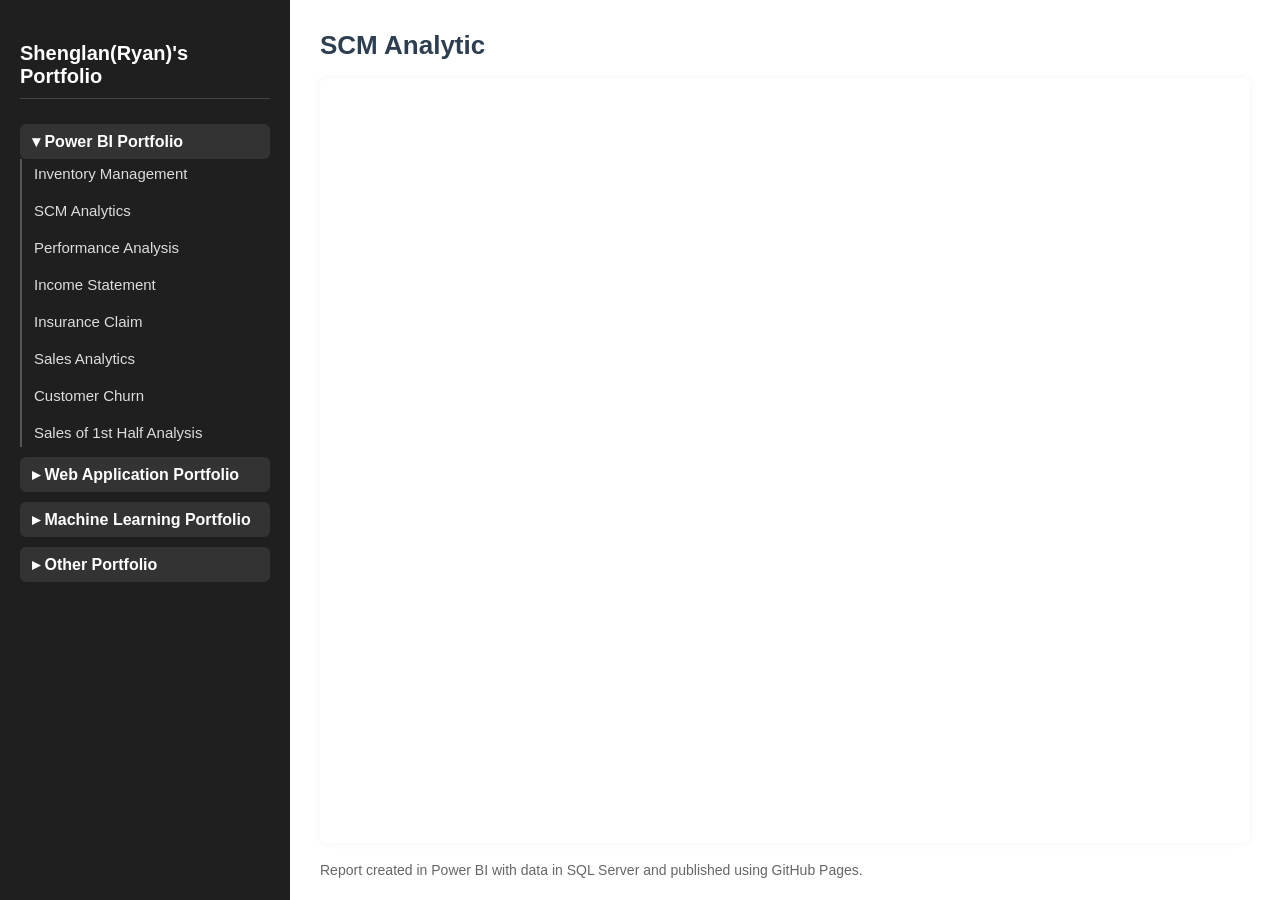
==== index.html @ 22545bd5 "Update index.html" ====
<!DOCTYPE html>
<html lang="en">
<head>
  <meta charset="UTF-8" />
  <title>Shenglan(Ryan)'s Portfolio</title>
  <link rel="stylesheet" href="style.css" />
</head>
<body>
  <div class="sidebar">
    <h2>Shenglan(Ryan)'s Portfolio</h2>
    <ul>
      <li>
        <span class="folder" onclick="toggleSection('powerbi-list')">▾ Power BI Portfolio</span>
        <ul class="submenu" id="powerbi-list">
          <li><a onclick="loadReport('inventory')">Inventory Management</a></li>
          <li><a onclick="loadReport('SCManalytics')">SCM Analytics</a></li>
          <li><a onclick="loadReport('performanceanalysis')">Performance Analysis</a></li>
           <li><a onclick="loadReport('IncomeStatement')">Income Statement</a></li>
          <li><a onclick="loadReport('insuranceclaim')">Insurance Claim</a></li>
          <li><a onclick="loadReport('marketingcmp')">Sales Analytics</a></li>
          <li><a onclick="loadReport('churnrate')">Customer Churn</a></li>
          <li><a onclick="loadReport('halfyearsales')">Sales of 1st Half Analysis</a></li>
        </ul>
      </li>
      <li>
        <span class="folder" onclick="toggleSection('web-list')">▸ Web Application Portfolio</span>
        <ul class="submenu" id="web-list" style="display: none;">
          <li><em style="color: white;">Coming soon...</em></li>
        </ul>
      </li>
      <li>
        <span class="folder" onclick="toggleSection('ml-list')">▸ Machine Learning Portfolio</span>
        <ul class="submenu" id="ml-list" style="display: none;">
           <li><em style="color: white;">Coming soon...</em></li>
        </ul>
      </li>
      <li>
        <span class="folder" onclick="toggleSection('other-list')">▸ Other Portfolio</span>
        <ul class="submenu" id="other-list" style="display: none;">
           <li><em style="color: white;">Coming soon...</em></li>
        </ul>
      </li>
    </ul>
  </div>

  <div class="main">
    <h1 id="report-title">SCM Analytic</h1>
    <iframe id="report-frame"
      src="https://app.powerbi.com/view?r=eyJrIjoiOWNiYjFjZWQtNTE3Yi00NDk4LThjNjUtZjg1ZTZkYTdkNmQ1IiwidCI6ImEwMzA2YjMzLWMyNjUtNGFiYi05Mjg2LWY4YmRmNzE3M2FjNyJ9&pageName=f8e360cd06abdc3a5ea2"
      allowfullscreen></iframe>
    <p class="note">Report created in Power BI with data in SQL Server and published using GitHub Pages.</p>
  </div>

  <script>
    function loadReport(name) {
      const titles = {
        inventory:"Inventory Management",
        SCManalytics:"SCM Analytics",
        performanceanalysis: "Performance Analysis",
        IncomeStatement:"Income Statement",
        insuranceclaim :"Insurance Claim",
        marketingcmp: "Sales Analytics",
        churnrate: "Customer Churn",
        halfyearsales :"1st half sales analysis"
      };

      const links = {
        inventory:"https://app.powerbi.com/view?r=eyJrIjoiNjc1ODQxYWUtNGIyNy00ODNkLWIxNjAtNmE2ZTY1MWYwM2MyIiwidCI6ImEwMzA2YjMzLWMyNjUtNGFiYi05Mjg2LWY4YmRmNzE3M2FjNyJ9",
        SCManalytics: "https://app.powerbi.com/view?r=eyJrIjoiOWNiYjFjZWQtNTE3Yi00NDk4LThjNjUtZjg1ZTZkYTdkNmQ1IiwidCI6ImEwMzA2YjMzLWMyNjUtNGFiYi05Mjg2LWY4YmRmNzE3M2FjNyJ9&pageName=f8e360cd06abdc3a5ea2",
        performanceanalysis: "https://app.powerbi.com/view?r=eyJrIjoiYTQ2NDRjM2QtNTUyMi00N2UxLTk2NjktNjE3MzAxNDFlNmEzIiwidCI6IjUyMDk1N2MxLWZjZWQtNGM0Ny1iZWUwLTdjZjhiODhlZjZiZSJ9",
        IncomeStatement: "https://app.powerbi.com/view?r=eyJrIjoiYjhkMTYxYWEtZDYwOC00YzY2LWI2MzAtMzBmODczM2ZkNGVlIiwidCI6IjUyMDk1N2MxLWZjZWQtNGM0Ny1iZWUwLTdjZjhiODhlZjZiZSJ9",
        insuranceclaim: "https://app.powerbi.com/view?r=eyJrIjoiMDYzNmIxMGEtYTE4ZC00YzVlLThkZmQtMzNmNjJlNTQxOWU0IiwidCI6IjUyMDk1N2MxLWZjZWQtNGM0Ny1iZWUwLTdjZjhiODhlZjZiZSJ9",
        marketingcmp: "https://app.powerbi.com/view?r=eyJrIjoiMjQ5YzI5MTAtMDRmZS00MzBjLWI2ZDgtNmZhMTgxMDc0YzRmIiwidCI6IjUyMDk1N2MxLWZjZWQtNGM0Ny1iZWUwLTdjZjhiODhlZjZiZSJ9",
        churnrate: "https://app.powerbi.com/view?r=eyJrIjoiZDU4M2FhNWQtNjgwYS00MzhkLTkyODUtZTFjNDY0ZDljZDgyIiwidCI6IjUyMDk1N2MxLWZjZWQtNGM0Ny1iZWUwLTdjZjhiODhlZjZiZSJ9",
        halfyearsales: "https://app.powerbi.com/view?r=eyJrIjoiZjUyMDViOGMtOGFiYi00MjY4LWJiMjUtMTlkM2EyYzJjZDRlIiwidCI6IjUyMDk1N2MxLWZjZWQtNGM0Ny1iZWUwLTdjZjhiODhlZjZiZSJ9",
        
      };

      document.getElementById("report-frame").src = links[name];
      document.getElementById("report-title").innerText = titles[name];
    }

    function toggleSection(id) {
      const section = document.getElementById(id);
      const visible = section.style.display !== "none";
      section.style.display = visible ? "none" : "block";

      const folderText = section.previousElementSibling;
      if (folderText.textContent.includes("▾")) {
        folderText.textContent = folderText.textContent.replace("▾", "▸");
      } else {
        folderText.textContent = folderText.textContent.replace("▸", "▾");
      }
    }
  </script>
</body>
</html>
---- style.css ----
/* === Global Styles === */
body {
  margin: 0;
  font-family: "Segoe UI", Roboto, Arial, sans-serif;
  display: flex;
  height: 100vh;
  overflow: hidden;
  background-color: #f9f9f9;
}

/* === Sidebar === */
.sidebar {
  width: 250px;
  background: #1f1f1f; /* Dark background */
  padding: 25px 20px;
  box-shadow: 2px 0 10px rgba(0, 0, 0, 0.2);
  overflow-y: auto;
}

.sidebar h2 {
  font-size: 20px;
  color: #ffffff;
  margin-bottom: 25px;
  border-bottom: 1px solid #444;
  padding-bottom: 10px;
}

.sidebar ul {
  list-style: none;
  padding: 0;
  margin: 0;
}

.sidebar li {
  margin-bottom: 10px;
}

.sidebar .folder {
  font-weight: 600;
  font-size: 16px;
  color: #ffffff;
  padding: 8px 12px;
  border-radius: 6px;
  cursor: pointer;
  background-color: #333333;
  transition: background-color 0.3s ease;
  display: block;
}

.sidebar .folder:hover {
  background-color: #444444;
}

/* === Submenu Items === */
.submenu {
  list-style: none;
  padding-left: 15px;
  margin-top: 6px;
  border-left: 2px solid #555;
}

.submenu li {
  margin-bottom: 8px;
}

.submenu li a {
  font-size: 15px;
  color: #dddddd;
  padding: 6px 12px;
  display: block;
  text-decoration: none;
  border-radius: 4px;
  transition: background-color 0.2s ease, color 0.2s ease;
}

.submenu li a:hover,
.submenu li a.active {
  background-color: #2c3e50;
  color: #ffffff;
  font-weight: bold;
}

/* === Main Content === */
.main {
  flex: 1;
  padding: 30px;
  overflow-y: auto;
  background-color: #ffffff;
}

h1 {
  margin-top: 0;
  font-size: 26px;
  color: #2c3e50;
}

/* === Report Frame === */
iframe {
  width: 100%;
  height: 85vh;
  border: none;
  border-radius: 8px;
  box-shadow: 0 0 10px rgba(0,0,0,0.05);
}

/* === Footer Note === */
.note {
  margin-top: 15px;
  font-size: 14px;
  color: #666;
}

/* === Responsive Design === */
@media (max-width: 768px) {
  body {
    flex-direction: column;
  }

  .sidebar {
    width: 100%;
    box-shadow: none;
    border-bottom: 1px solid #ccc;
  }

  .main {
    padding: 15px;
  }

  iframe {
    height: 70vh;
  }

.sidebar .submenu li em {
  color: white !important;
}
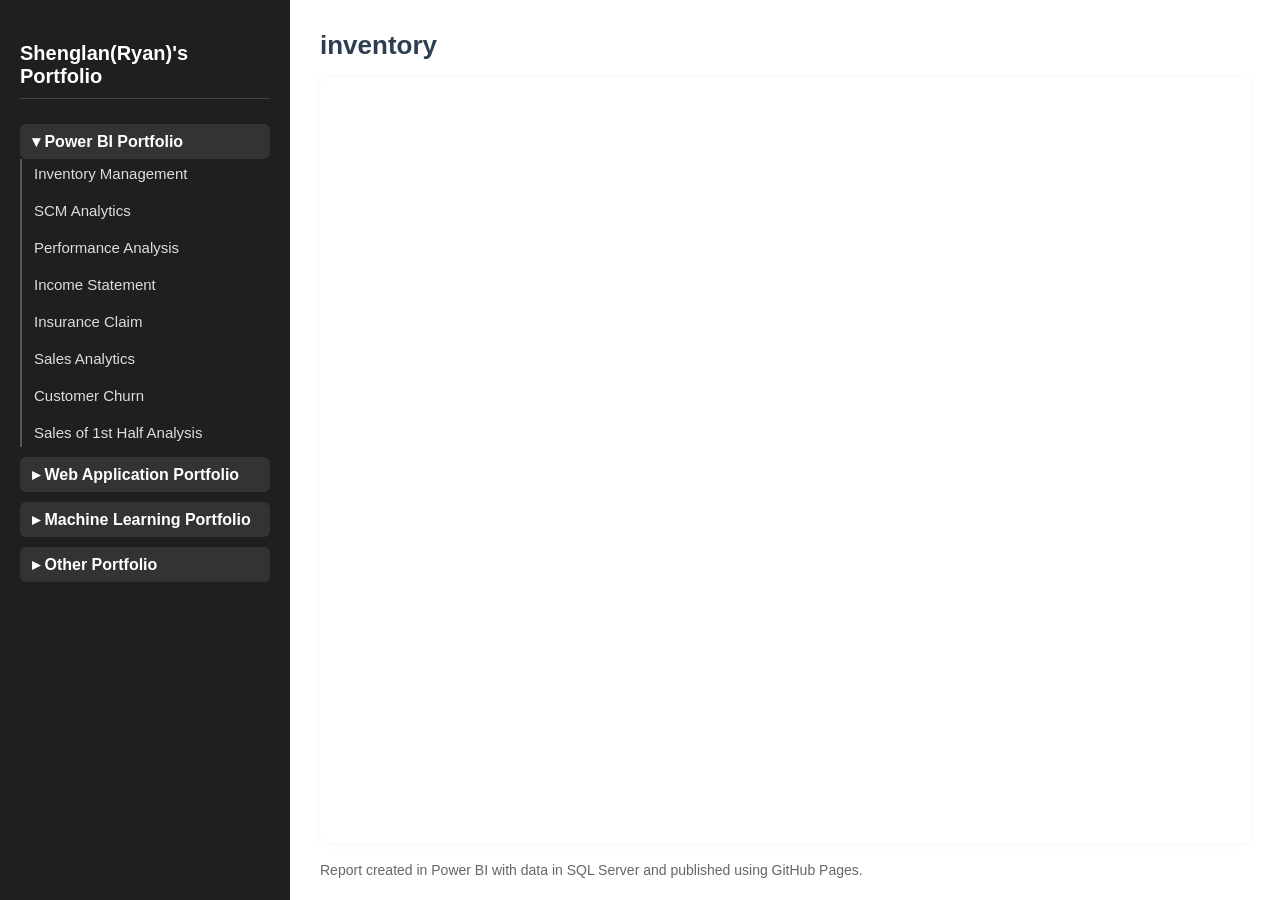
==== commit 914a0fd7: "Change report title from 'SCM Analytic' to 'inventory'" ====
--- a/index.html
+++ b/index.html
@@ -44,9 +44,9 @@
   </div>
 
   <div class="main">
-    <h1 id="report-title">SCM Analytic</h1>
+    <h1 id="report-title">inventory</h1>
     <iframe id="report-frame"
-      src="https://app.powerbi.com/view?r=eyJrIjoiOWNiYjFjZWQtNTE3Yi00NDk4LThjNjUtZjg1ZTZkYTdkNmQ1IiwidCI6ImEwMzA2YjMzLWMyNjUtNGFiYi05Mjg2LWY4YmRmNzE3M2FjNyJ9&pageName=f8e360cd06abdc3a5ea2"
+      src="https://app.powerbi.com/view?r=eyJrIjoiNjc1ODQxYWUtNGIyNy00ODNkLWIxNjAtNmE2ZTY1MWYwM2MyIiwidCI6ImEwMzA2YjMzLWMyNjUtNGFiYi05Mjg2LWY4YmRmNzE3M2FjNyJ9"
       allowfullscreen></iframe>
     <p class="note">Report created in Power BI with data in SQL Server and published using GitHub Pages.</p>
   </div>
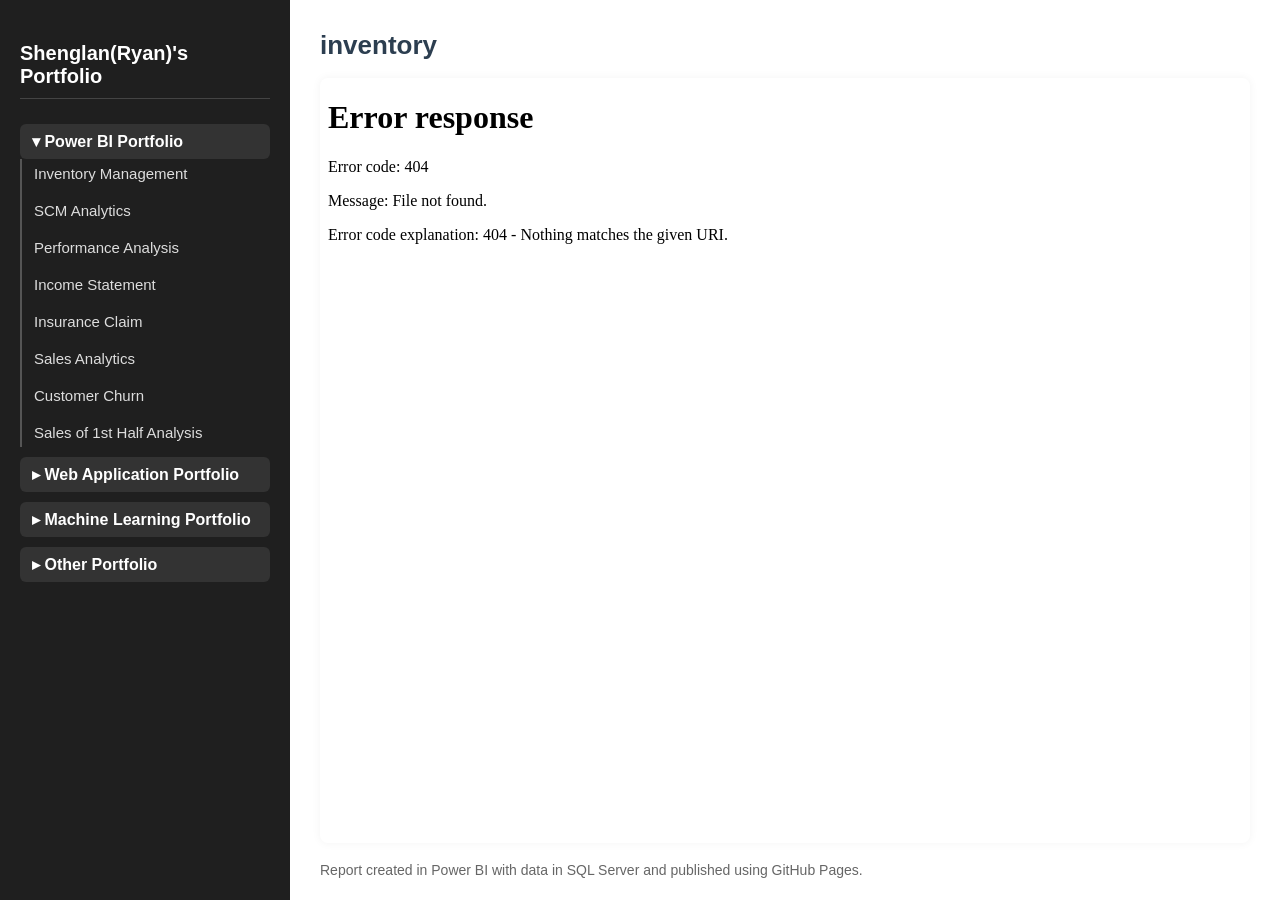
==== commit 297ff197: "Fix iframe src attribute syntax error" ====
--- a/index.html
+++ b/index.html
@@ -46,7 +46,7 @@
   <div class="main">
     <h1 id="report-title">inventory</h1>
     <iframe id="report-frame"
-      src="https://app.powerbi.com/view?r=eyJrIjoiNjc1ODQxYWUtNGIyNy00ODNkLWIxNjAtNmE2ZTY1MWYwM2MyIiwidCI6ImEwMzA2YjMzLWMyNjUtNGFiYi05Mjg2LWY4YmRmNzE3M2FjNyJ9"
+      src=="https://app.powerbi.com/view?r=eyJrIjoiNjc1ODQxYWUtNGIyNy00ODNkLWIxNjAtNmE2ZTY1MWYwM2MyIiwidCI6ImEwMzA2YjMzLWMyNjUtNGFiYi05Mjg2LWY4YmRmNzE3M2FjNyJ9"
       allowfullscreen></iframe>
     <p class="note">Report created in Power BI with data in SQL Server and published using GitHub Pages.</p>
   </div>
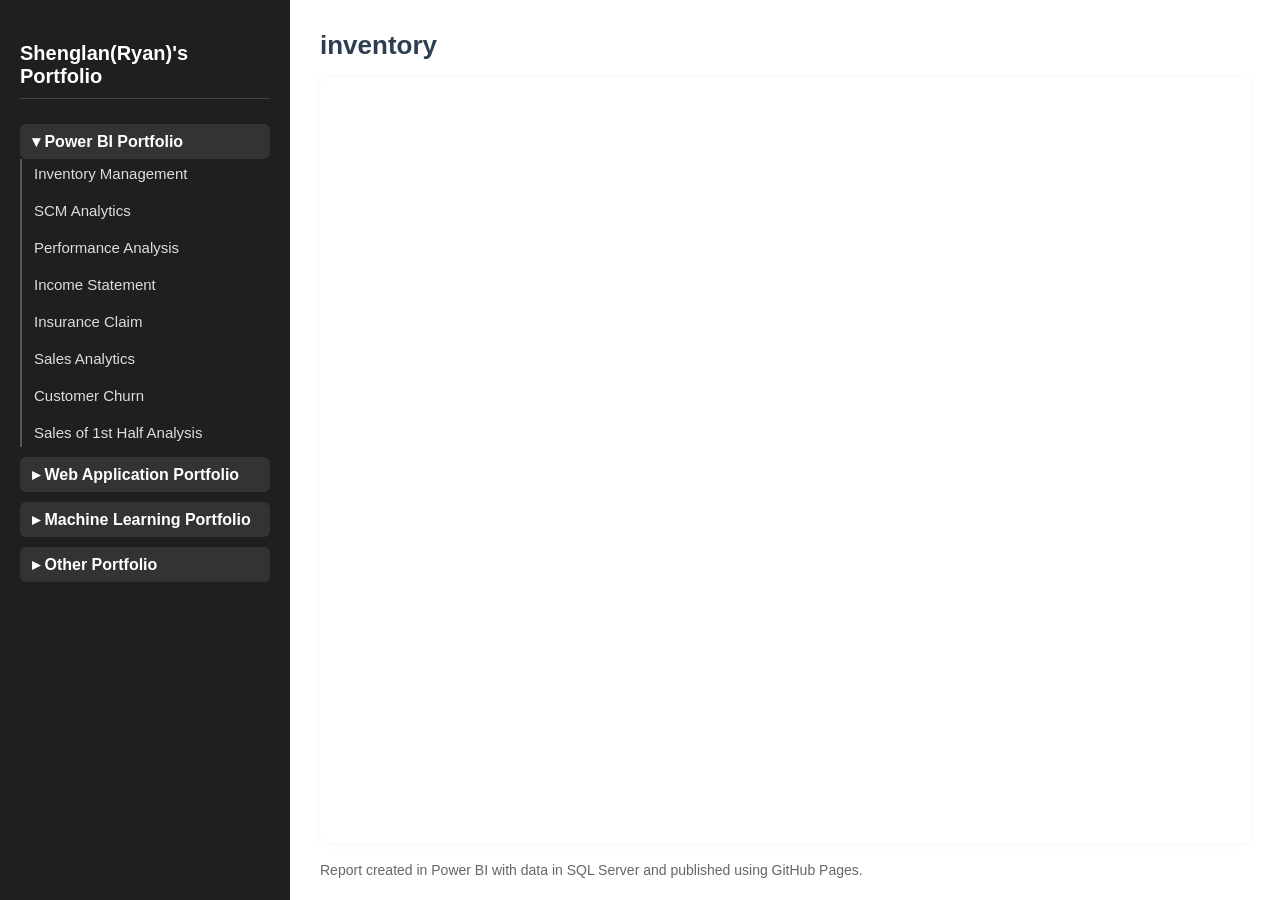
==== commit 8e707c13: "Fix iframe src attribute in index.html" ====
--- a/index.html
+++ b/index.html
@@ -46,7 +46,7 @@
   <div class="main">
     <h1 id="report-title">inventory</h1>
     <iframe id="report-frame"
-      src=="https://app.powerbi.com/view?r=eyJrIjoiNjc1ODQxYWUtNGIyNy00ODNkLWIxNjAtNmE2ZTY1MWYwM2MyIiwidCI6ImEwMzA2YjMzLWMyNjUtNGFiYi05Mjg2LWY4YmRmNzE3M2FjNyJ9"
+      src="https://app.powerbi.com/view?r=eyJrIjoiNjc1ODQxYWUtNGIyNy00ODNkLWIxNjAtNmE2ZTY1MWYwM2MyIiwidCI6ImEwMzA2YjMzLWMyNjUtNGFiYi05Mjg2LWY4YmRmNzE3M2FjNyJ9"
       allowfullscreen></iframe>
     <p class="note">Report created in Power BI with data in SQL Server and published using GitHub Pages.</p>
   </div>
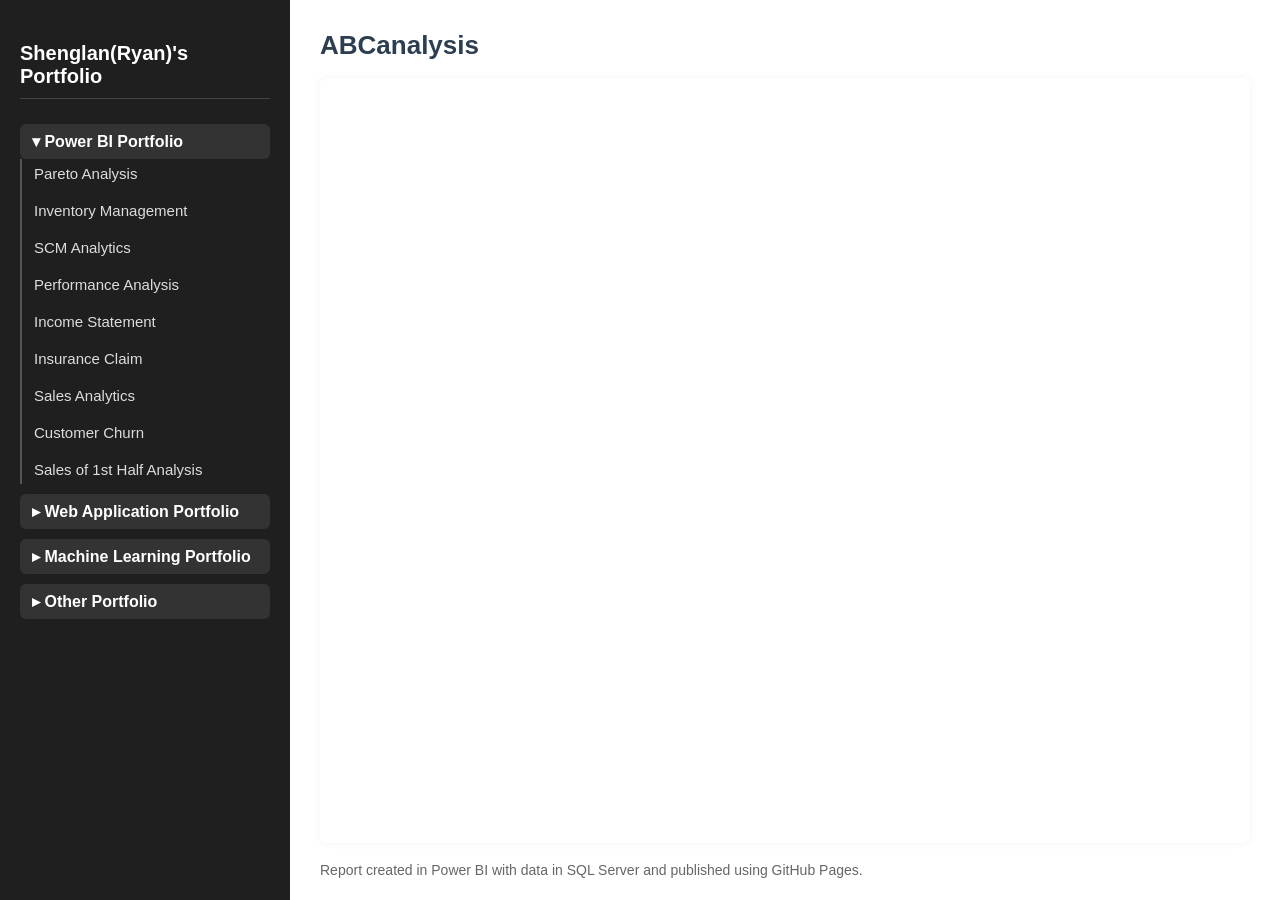
==== commit d76ac830: "Update report title and add ABCanalysis report" ====
--- a/index.html
+++ b/index.html
@@ -12,6 +12,7 @@
       <li>
         <span class="folder" onclick="toggleSection('powerbi-list')">▾ Power BI Portfolio</span>
         <ul class="submenu" id="powerbi-list">
+           <li><a onclick="loadReport('ABCanalysis')">Pareto Analysis</a></li>
           <li><a onclick="loadReport('inventory')">Inventory Management</a></li>
           <li><a onclick="loadReport('SCManalytics')">SCM Analytics</a></li>
           <li><a onclick="loadReport('performanceanalysis')">Performance Analysis</a></li>
@@ -44,9 +45,9 @@
   </div>
 
   <div class="main">
-    <h1 id="report-title">inventory</h1>
+    <h1 id="report-title">ABCanalysis</h1>
     <iframe id="report-frame"
-      src="https://app.powerbi.com/view?r=eyJrIjoiNjc1ODQxYWUtNGIyNy00ODNkLWIxNjAtNmE2ZTY1MWYwM2MyIiwidCI6ImEwMzA2YjMzLWMyNjUtNGFiYi05Mjg2LWY4YmRmNzE3M2FjNyJ9"
+      src="https://app.powerbi.com/view?r=eyJrIjoiMjQ5ZjcwNTktYjlmMy00ODllLThhYWYtNzU5ODViZWQ5YmQyIiwidCI6ImZmZGZhZmU0LWE0MDgtNDQ2MS1hNGI2LTcyNTNlMWU0Zjc0MiJ9"
       allowfullscreen></iframe>
     <p class="note">Report created in Power BI with data in SQL Server and published using GitHub Pages.</p>
   </div>
@@ -54,6 +55,7 @@
   <script>
     function loadReport(name) {
       const titles = {
+        ABCanalysis:"Pareto Analysis",
         inventory:"Inventory Management",
         SCManalytics:"SCM Analytics",
         performanceanalysis: "Performance Analysis",
@@ -65,6 +67,7 @@
       };
 
       const links = {
+        ABCanalysis:"https://app.powerbi.com/view?r=eyJrIjoiMjQ5ZjcwNTktYjlmMy00ODllLThhYWYtNzU5ODViZWQ5YmQyIiwidCI6ImZmZGZhZmU0LWE0MDgtNDQ2MS1hNGI2LTcyNTNlMWU0Zjc0MiJ9"
         inventory:"https://app.powerbi.com/view?r=eyJrIjoiNjc1ODQxYWUtNGIyNy00ODNkLWIxNjAtNmE2ZTY1MWYwM2MyIiwidCI6ImEwMzA2YjMzLWMyNjUtNGFiYi05Mjg2LWY4YmRmNzE3M2FjNyJ9",
         SCManalytics: "https://app.powerbi.com/view?r=eyJrIjoiOWNiYjFjZWQtNTE3Yi00NDk4LThjNjUtZjg1ZTZkYTdkNmQ1IiwidCI6ImEwMzA2YjMzLWMyNjUtNGFiYi05Mjg2LWY4YmRmNzE3M2FjNyJ9&pageName=f8e360cd06abdc3a5ea2",
         performanceanalysis: "https://app.powerbi.com/view?r=eyJrIjoiYTQ2NDRjM2QtNTUyMi00N2UxLTk2NjktNjE3MzAxNDFlNmEzIiwidCI6IjUyMDk1N2MxLWZjZWQtNGM0Ny1iZWUwLTdjZjhiODhlZjZiZSJ9",
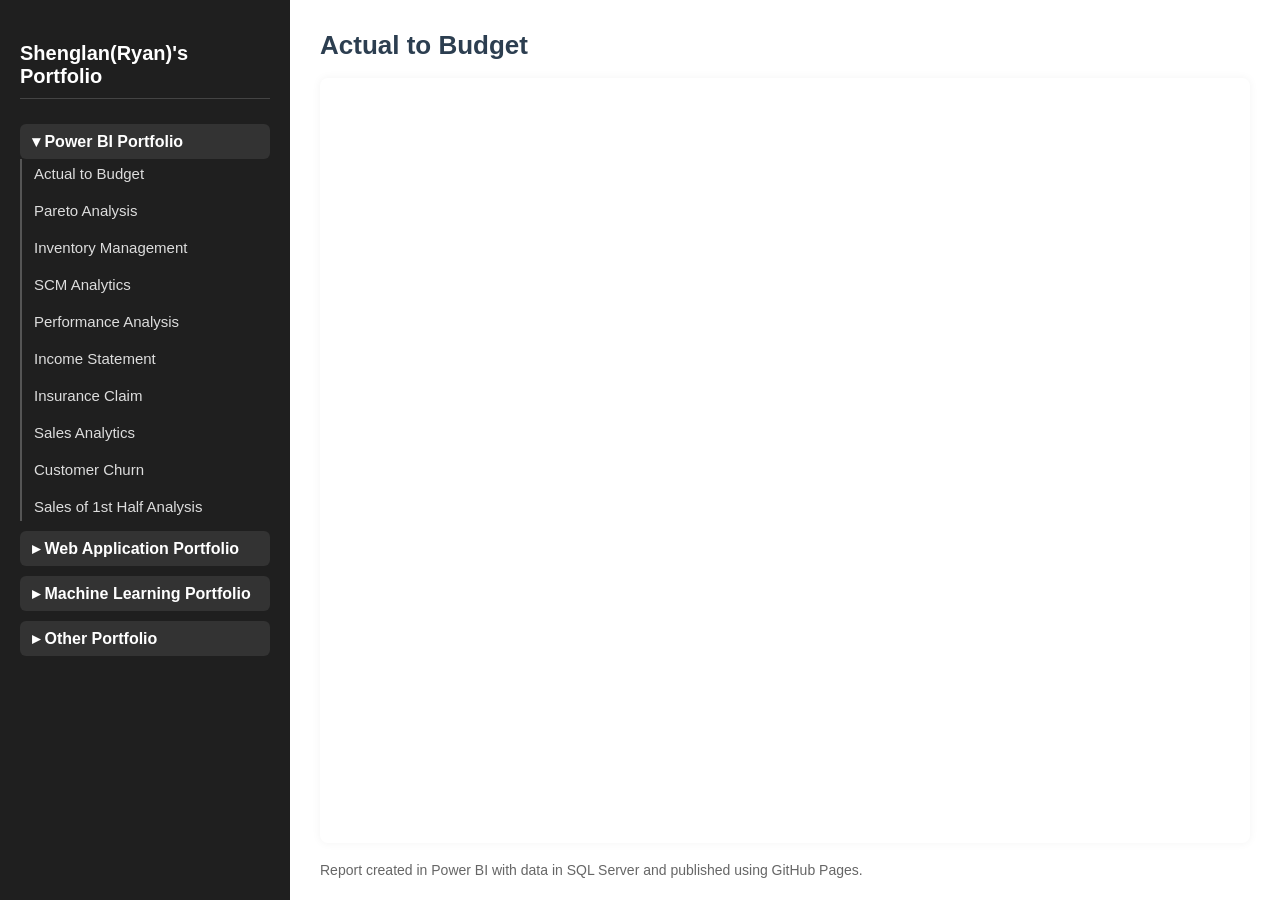
==== commit 972ef598: "Update index.html" ====
--- a/index.html
+++ b/index.html
@@ -12,6 +12,7 @@
       <li>
         <span class="folder" onclick="toggleSection('powerbi-list')">▾ Power BI Portfolio</span>
         <ul class="submenu" id="powerbi-list">
+          <li><a onclick="loadReport('ActualtoBudget')">Actual to Budget</a></li>
            <li><a onclick="loadReport('ABCanalysis')">Pareto Analysis</a></li>
           <li><a onclick="loadReport('inventory')">Inventory Management</a></li>
           <li><a onclick="loadReport('SCManalytics')">SCM Analytics</a></li>
@@ -45,9 +46,9 @@
   </div>
 
   <div class="main">
-    <h1 id="report-title">ABCanalysis</h1>
+    <h1 id="report-title">Actual to Budget</h1>
     <iframe id="report-frame"
-      src="https://app.powerbi.com/view?r=eyJrIjoiMjQ5ZjcwNTktYjlmMy00ODllLThhYWYtNzU5ODViZWQ5YmQyIiwidCI6ImZmZGZhZmU0LWE0MDgtNDQ2MS1hNGI2LTcyNTNlMWU0Zjc0MiJ9"
+      src="https://app.powerbi.com/view?r=eyJrIjoiODRhZjgwNDMtMjY1ZS00MjliLTg1OWQtMGRlMzQ2YzE0NzRjIiwidCI6ImZmZGZhZmU0LWE0MDgtNDQ2MS1hNGI2LTcyNTNlMWU0Zjc0MiJ9"
       allowfullscreen></iframe>
     <p class="note">Report created in Power BI with data in SQL Server and published using GitHub Pages.</p>
   </div>
@@ -67,7 +68,8 @@
       };
 
       const links = {
-        ABCanalysis:"https://app.powerbi.com/view?r=eyJrIjoiMjQ5ZjcwNTktYjlmMy00ODllLThhYWYtNzU5ODViZWQ5YmQyIiwidCI6ImZmZGZhZmU0LWE0MDgtNDQ2MS1hNGI2LTcyNTNlMWU0Zjc0MiJ9"
+        ActualtoBudget:"https://app.powerbi.com/view?r=eyJrIjoiODRhZjgwNDMtMjY1ZS00MjliLTg1OWQtMGRlMzQ2YzE0NzRjIiwidCI6ImZmZGZhZmU0LWE0MDgtNDQ2MS1hNGI2LTcyNTNlMWU0Zjc0MiJ9",
+        ABCanalysis:"https://app.powerbi.com/view?r=eyJrIjoiMjQ5ZjcwNTktYjlmMy00ODllLThhYWYtNzU5ODViZWQ5YmQyIiwidCI6ImZmZGZhZmU0LWE0MDgtNDQ2MS1hNGI2LTcyNTNlMWU0Zjc0MiJ9",
         inventory:"https://app.powerbi.com/view?r=eyJrIjoiNjc1ODQxYWUtNGIyNy00ODNkLWIxNjAtNmE2ZTY1MWYwM2MyIiwidCI6ImEwMzA2YjMzLWMyNjUtNGFiYi05Mjg2LWY4YmRmNzE3M2FjNyJ9",
         SCManalytics: "https://app.powerbi.com/view?r=eyJrIjoiOWNiYjFjZWQtNTE3Yi00NDk4LThjNjUtZjg1ZTZkYTdkNmQ1IiwidCI6ImEwMzA2YjMzLWMyNjUtNGFiYi05Mjg2LWY4YmRmNzE3M2FjNyJ9&pageName=f8e360cd06abdc3a5ea2",
         performanceanalysis: "https://app.powerbi.com/view?r=eyJrIjoiYTQ2NDRjM2QtNTUyMi00N2UxLTk2NjktNjE3MzAxNDFlNmEzIiwidCI6IjUyMDk1N2MxLWZjZWQtNGM0Ny1iZWUwLTdjZjhiODhlZjZiZSJ9",
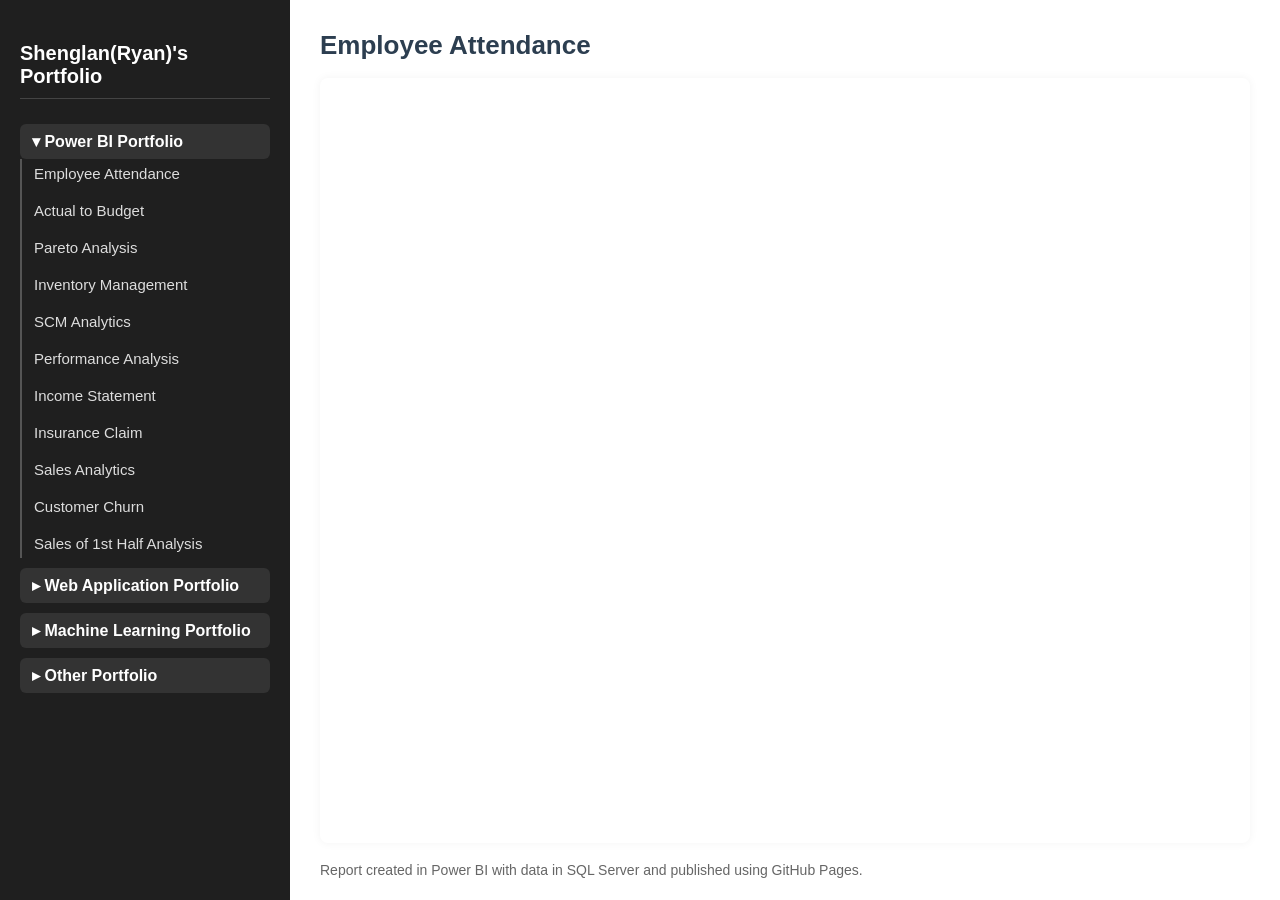
==== commit b46fd3dc: "Update report title and links for Attendance report" ====
--- a/index.html
+++ b/index.html
@@ -12,6 +12,7 @@
       <li>
         <span class="folder" onclick="toggleSection('powerbi-list')">▾ Power BI Portfolio</span>
         <ul class="submenu" id="powerbi-list">
+           <li><a onclick="loadReport('Attendance')">Employee Attendance</a></li>
           <li><a onclick="loadReport('ActualtoBudget')">Actual to Budget</a></li>
            <li><a onclick="loadReport('ABCanalysis')">Pareto Analysis</a></li>
           <li><a onclick="loadReport('inventory')">Inventory Management</a></li>
@@ -46,9 +47,9 @@
   </div>
 
   <div class="main">
-    <h1 id="report-title">Actual to Budget</h1>
+    <h1 id="report-title">Employee Attendance</h1>
     <iframe id="report-frame"
-      src="https://app.powerbi.com/view?r=eyJrIjoiODRhZjgwNDMtMjY1ZS00MjliLTg1OWQtMGRlMzQ2YzE0NzRjIiwidCI6ImZmZGZhZmU0LWE0MDgtNDQ2MS1hNGI2LTcyNTNlMWU0Zjc0MiJ9"
+      src="https://app.powerbi.com/view?r=eyJrIjoiYjM4ODE5NzgtNjczYS00ODBlLTliZTktNmZkYTE1OWQzMWNmIiwidCI6ImZmZGZhZmU0LWE0MDgtNDQ2MS1hNGI2LTcyNTNlMWU0Zjc0MiJ9"
       allowfullscreen></iframe>
     <p class="note">Report created in Power BI with data in SQL Server and published using GitHub Pages.</p>
   </div>
@@ -56,6 +57,7 @@
   <script>
     function loadReport(name) {
       const titles = {
+        Attendance: "Employee Attendance",
         ABCanalysis:"Pareto Analysis",
         inventory:"Inventory Management",
         SCManalytics:"SCM Analytics",
@@ -68,6 +70,7 @@
       };
 
       const links = {
+        Attendance:"https://app.powerbi.com/view?r=eyJrIjoiYjM4ODE5NzgtNjczYS00ODBlLTliZTktNmZkYTE1OWQzMWNmIiwidCI6ImZmZGZhZmU0LWE0MDgtNDQ2MS1hNGI2LTcyNTNlMWU0Zjc0MiJ9",
         ActualtoBudget:"https://app.powerbi.com/view?r=eyJrIjoiODRhZjgwNDMtMjY1ZS00MjliLTg1OWQtMGRlMzQ2YzE0NzRjIiwidCI6ImZmZGZhZmU0LWE0MDgtNDQ2MS1hNGI2LTcyNTNlMWU0Zjc0MiJ9",
         ABCanalysis:"https://app.powerbi.com/view?r=eyJrIjoiMjQ5ZjcwNTktYjlmMy00ODllLThhYWYtNzU5ODViZWQ5YmQyIiwidCI6ImZmZGZhZmU0LWE0MDgtNDQ2MS1hNGI2LTcyNTNlMWU0Zjc0MiJ9",
         inventory:"https://app.powerbi.com/view?r=eyJrIjoiNjc1ODQxYWUtNGIyNy00ODNkLWIxNjAtNmE2ZTY1MWYwM2MyIiwidCI6ImEwMzA2YjMzLWMyNjUtNGFiYi05Mjg2LWY4YmRmNzE3M2FjNyJ9",
